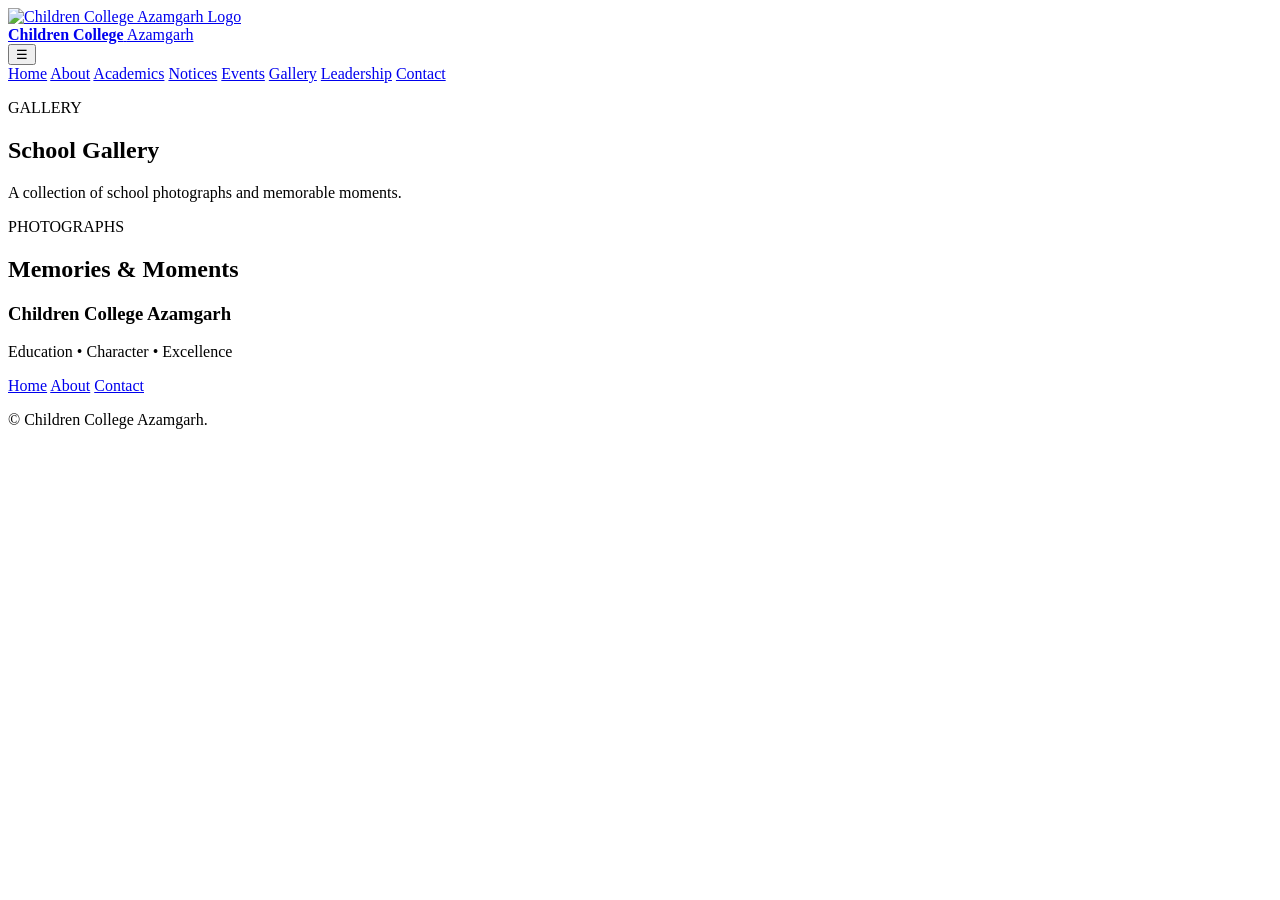
==== html/gallery.html @ 6c2f6b7e "Create gallery.html" ====
<!DOCTYPE html>
<html lang="en">
<head>
    <meta charset="UTF-8">
    <meta name="viewport" content="width=device-width, initial-scale=1.0">

    <meta name="description"
          content="Photo gallery of Children College Azamgarh">

    <title>Gallery | Children College Azamgarh</title>

    <link rel="stylesheet" href="../css/style.css">
    <link rel="stylesheet" href="../css/responsive.css">
</head>

<body>

<header class="site-header">
    <div class="container nav-container">

        <a href="index.html" class="brand">
            <img src="../assets/logo.png" alt="Children College Azamgarh Logo">
            <div>
                <strong>Children College</strong>
                <span>Azamgarh</span>
            </div>
        </a>

        <button class="menu-toggle" id="menuToggle" aria-label="Open navigation">
            ☰
        </button>

        <nav class="main-nav" id="mainNav">
            <a href="index.html">Home</a>
            <a href="about.html">About</a>
            <a href="academics.html">Academics</a>
            <a href="notices.html">Notices</a>
            <a href="events.html">Events</a>
            <a href="gallery.html" class="active">Gallery</a>
            <a href="leadership.html">Leadership</a>
            <a href="contact.html">Contact</a>
        </nav>

    </div>
</header>


<main>

    <section class="page-hero">
        <div class="container">
            <p class="eyebrow">GALLERY</p>
            <h1>School Gallery</h1>
            <p>
                A collection of school photographs and memorable moments.
            </p>
        </div>
    </section>


    <section class="section">
        <div class="container">

            <div class="section-heading">
                <p class="eyebrow">PHOTOGRAPHS</p>
                <h2>Memories & Moments</h2>
            </div>

            <div id="galleryGrid" class="gallery-grid">
                <!-- Gallery loaded by gallery.js -->
            </div>

        </div>
    </section>

</main>


<footer class="site-footer">
    <div class="container footer-content">

        <div>
            <h3>Children College Azamgarh</h3>
            <p>Education • Character • Excellence</p>
        </div>

        <div class="footer-links">
            <a href="index.html">Home</a>
            <a href="about.html">About</a>
            <a href="contact.html">Contact</a>
        </div>

    </div>

    <div class="footer-bottom">
        <p>
            © <span id="currentYear"></span> Children College Azamgarh.
        </p>
    </div>
</footer>


<script src="../js/main.js"></script>
<script src="../js/gallery.js"></script>

</body>
</html>
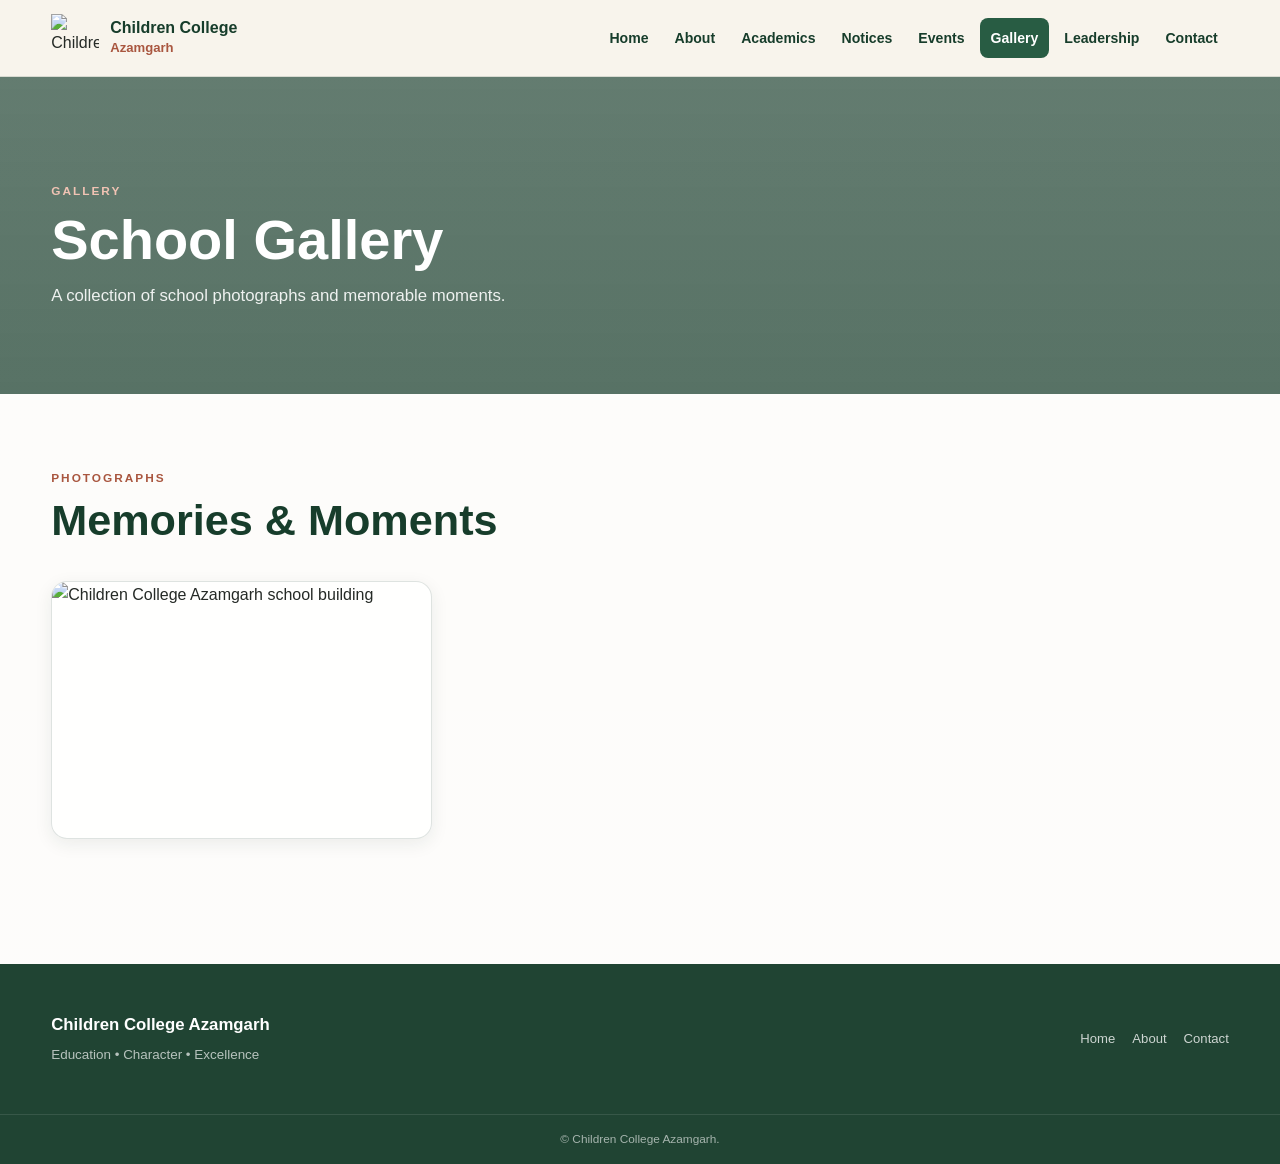
==== commit 8e26f349: "Update gallery.html" ====
--- a/html/gallery.html
+++ b/html/gallery.html
@@ -101,6 +101,7 @@
 
 
 <script src="../js/main.js"></script>
+<script src="../data/gallery.js"></script>
 <script src="../js/gallery.js"></script>
 
 </body>
--- a/css/style.css
+++ b/css/style.css
@@ -0,0 +1,1270 @@
+/* =========================================================
+   CHILDREN COLLEGE AZAMGARH
+   MAIN STYLESHEET
+   ========================================================= */
+
+
+/* =========================================================
+   1. RESET
+   ========================================================= */
+
+* {
+    margin: 0;
+    padding: 0;
+    box-sizing: border-box;
+}
+
+html {
+    scroll-behavior: smooth;
+}
+
+body {
+    min-height: 100vh;
+    font-family: Arial, Helvetica, sans-serif;
+    color: #252a26;
+    background:
+        linear-gradient(
+            rgba(255, 255, 255, 0.78),
+            rgba(255, 255, 255, 0.82)
+        ),
+        url("../assets/images/school-background.jpg") center top / cover scroll no-repeat;
+    background-color: #f5f1e8;
+    line-height: 1.6;
+}
+
+body::before {
+    content: "";
+    position: fixed;
+    inset: 0;
+    z-index: -1;
+    pointer-events: none;
+    background: rgba(255, 255, 255, 0.08);
+}
+
+img {
+    max-width: 100%;
+    display: block;
+}
+
+a {
+    color: inherit;
+    text-decoration: none;
+}
+
+button,
+input,
+textarea {
+    font: inherit;
+}
+
+button {
+    cursor: pointer;
+}
+
+
+/* =========================================================
+   2. VARIABLES
+   ========================================================= */
+
+:root {
+    --green-dark: #173d2b;
+    --green: #285c43;
+    --green-light: #557b64;
+
+    --terracotta: #a9563f;
+    --terracotta-dark: #8c4432;
+
+    --cream: #f8f4eb;
+    --white: #ffffff;
+
+    --text: #252a26;
+    --muted: #667069;
+
+    --border: rgba(23, 61, 43, 0.14);
+
+    --shadow-small:
+        0 5px 18px rgba(22, 45, 34, 0.08);
+
+    --shadow:
+        0 12px 35px rgba(22, 45, 34, 0.12);
+
+    --radius-small: 10px;
+    --radius: 16px;
+    --radius-large: 22px;
+
+    --max-width: 1180px;
+}
+
+
+/* =========================================================
+   3. GENERAL LAYOUT
+   ========================================================= */
+
+.container {
+    width: min(92%, var(--max-width));
+    margin: 0 auto;
+}
+
+.section {
+    padding: 75px 0;
+}
+
+.content-narrow {
+    max-width: 850px;
+}
+
+.center-button {
+    display: flex;
+    justify-content: center;
+    margin-top: 35px;
+}
+
+
+/* =========================================================
+   4. HEADER
+   ========================================================= */
+
+.site-header {
+    position: sticky;
+    top: 0;
+    z-index: 1000;
+
+    background: rgba(248, 244, 235, 0.94);
+    border-bottom: 1px solid var(--border);
+
+    backdrop-filter: blur(14px);
+    -webkit-backdrop-filter: blur(14px);
+}
+
+.nav-container {
+    min-height: 76px;
+
+    display: flex;
+    align-items: center;
+    justify-content: space-between;
+
+    gap: 25px;
+}
+
+
+/* BRAND */
+
+.brand {
+    display: flex;
+    align-items: center;
+    gap: 11px;
+
+    min-width: 190px;
+}
+
+.brand img {
+    width: 48px;
+    height: 48px;
+    object-fit: contain;
+}
+
+.brand strong,
+.brand span {
+    display: block;
+}
+
+.brand strong {
+    color: var(--green-dark);
+    font-size: 1rem;
+    line-height: 1.2;
+}
+
+.brand span {
+    color: var(--terracotta);
+    font-size: 0.82rem;
+    font-weight: 600;
+}
+
+
+/* NAVIGATION */
+
+.main-nav {
+    display: flex;
+    align-items: center;
+    justify-content: flex-end;
+    gap: 4px;
+}
+
+.main-nav a {
+    position: relative;
+
+    padding: 9px 11px;
+
+    color: var(--green-dark);
+    font-size: 0.88rem;
+    font-weight: 600;
+
+    border-radius: 8px;
+
+    transition:
+        background 0.2s ease,
+        color 0.2s ease;
+}
+
+.main-nav a:hover {
+    color: var(--terracotta);
+    background: rgba(169, 86, 63, 0.07);
+}
+
+.main-nav a.active {
+    color: var(--white);
+    background: var(--green);
+}
+
+
+/* MOBILE MENU BUTTON */
+
+.menu-toggle {
+    display: none;
+
+    width: 42px;
+    height: 42px;
+
+    border: 1px solid var(--border);
+    border-radius: 10px;
+
+    background: var(--white);
+    color: var(--green-dark);
+
+    font-size: 1.25rem;
+}
+
+
+/* =========================================================
+   5. HERO
+   ========================================================= */
+
+.hero {
+    position: relative;
+
+    min-height: 640px;
+
+    display: flex;
+    align-items: center;
+    justify-content: center;
+
+    text-align: center;
+
+    overflow: hidden;
+}
+
+.hero-overlay {
+    position: absolute;
+    inset: 0;
+
+    background:
+        linear-gradient(
+            to bottom,
+            rgba(23, 61, 43, 0.22),
+            rgba(23, 61, 43, 0.48)
+        );
+}
+
+.hero-content {
+    position: relative;
+    z-index: 2;
+
+    max-width: 850px;
+
+    padding: 70px 20px;
+    color: var(--white);
+}
+
+.hero-logo {
+    width: 120px;
+    height: 120px;
+
+    object-fit: contain;
+
+    margin: 0 auto 25px;
+
+    filter:
+        drop-shadow(0 8px 18px rgba(0, 0, 0, 0.2));
+}
+
+.hero h1 {
+    margin-bottom: 18px;
+
+    font-size: clamp(2.4rem, 6vw, 4.5rem);
+    line-height: 1.05;
+
+    letter-spacing: -1.5px;
+}
+
+.hero-text {
+    max-width: 650px;
+
+    margin: 0 auto 30px;
+
+    font-size: 1.1rem;
+    color: rgba(255, 255, 255, 0.94);
+}
+
+
+/* =========================================================
+   6. PAGE HERO
+   ========================================================= */
+
+.page-hero {
+    position: relative;
+
+    padding: 105px 0 85px;
+
+    color: var(--white);
+
+    background:
+        linear-gradient(
+            rgba(23, 61, 43, 0.67),
+            rgba(23, 61, 43, 0.72)
+        );
+}
+
+.page-hero h1 {
+    max-width: 850px;
+
+    margin: 7px 0 12px;
+
+    font-size: clamp(2rem, 5vw, 3.5rem);
+    line-height: 1.1;
+}
+
+.page-hero p:last-child {
+    max-width: 700px;
+
+    color: rgba(255, 255, 255, 0.9);
+    font-size: 1.05rem;
+}
+
+
+/* =========================================================
+   7. EYEBROW / SECTION HEADINGS
+   ========================================================= */
+
+.eyebrow {
+    margin-bottom: 8px;
+
+    color: var(--terracotta);
+
+    font-size: 0.74rem;
+    font-weight: 800;
+
+    letter-spacing: 2px;
+    text-transform: uppercase;
+}
+
+.hero .eyebrow {
+    color: #f8d5c9;
+}
+
+.page-hero .eyebrow {
+    color: #f1c3b4;
+}
+
+.section-heading {
+    margin-bottom: 35px;
+}
+
+.section-heading h2,
+.section-content h2,
+.content-narrow h2 {
+    color: var(--green-dark);
+
+    font-size: clamp(1.8rem, 4vw, 2.7rem);
+    line-height: 1.15;
+}
+
+.section-heading h2 {
+    margin-top: 3px;
+}
+
+.section-content h2,
+.content-narrow h2 {
+    margin-bottom: 20px;
+}
+
+.section-content p,
+.content-narrow p {
+    margin-bottom: 15px;
+    color: var(--muted);
+}
+
+
+/* =========================================================
+   8. BUTTONS
+   ========================================================= */
+
+.hero-buttons {
+    display: flex;
+    justify-content: center;
+    align-items: center;
+    flex-wrap: wrap;
+
+    gap: 12px;
+}
+
+.btn {
+    display: inline-flex;
+    align-items: center;
+    justify-content: center;
+
+    min-height: 45px;
+
+    padding: 10px 20px;
+
+    border-radius: 9px;
+
+    font-weight: 700;
+    font-size: 0.9rem;
+
+    border: 1px solid transparent;
+
+    transition:
+        transform 0.2s ease,
+        box-shadow 0.2s ease,
+        background 0.2s ease;
+}
+
+.btn:hover {
+    transform: translateY(-2px);
+    box-shadow: var(--shadow-small);
+}
+
+.btn-primary {
+    background: var(--terracotta);
+    color: var(--white);
+}
+
+.btn-primary:hover {
+    background: var(--terracotta-dark);
+}
+
+.btn-secondary {
+    background: var(--green);
+    color: var(--white);
+}
+
+.btn-secondary:hover {
+    background: var(--green-dark);
+}
+
+.btn-outline {
+    border-color: rgba(255, 255, 255, 0.7);
+    background: rgba(255, 255, 255, 0.1);
+    color: var(--white);
+}
+
+.btn-outline:hover {
+    background: rgba(255, 255, 255, 0.2);
+}
+
+.text-link {
+    color: var(--terracotta);
+
+    font-size: 0.9rem;
+    font-weight: 800;
+
+    transition: color 0.2s ease;
+}
+
+.text-link:hover {
+    color: var(--green);
+}
+
+
+/* =========================================================
+   9. QUICK ACCESS CARDS
+   ========================================================= */
+
+.quick-section {
+    padding-top: 65px;
+}
+
+.quick-grid {
+    display: grid;
+    grid-template-columns: repeat(4, 1fr);
+    gap: 18px;
+}
+
+.quick-card {
+    min-height: 180px;
+
+    display: flex;
+    flex-direction: column;
+    justify-content: flex-start;
+
+    padding: 25px;
+
+    background: rgba(255, 255, 255, 0.88);
+
+    border: 1px solid var(--border);
+    border-radius: var(--radius);
+
+    box-shadow: var(--shadow-small);
+
+    backdrop-filter: blur(8px);
+    -webkit-backdrop-filter: blur(8px);
+
+    transition:
+        transform 0.2s ease,
+        box-shadow 0.2s ease,
+        border-color 0.2s ease;
+}
+
+.quick-card:hover {
+    transform: translateY(-5px);
+
+    border-color: rgba(169, 86, 63, 0.25);
+
+    box-shadow: var(--shadow);
+}
+
+.card-icon {
+    width: 45px;
+    height: 45px;
+
+    display: flex;
+    align-items: center;
+    justify-content: center;
+
+    margin-bottom: 15px;
+
+    border-radius: 11px;
+
+    background: rgba(40, 92, 67, 0.1);
+
+    font-size: 1.3rem;
+}
+
+.quick-card h3 {
+    margin-bottom: 7px;
+
+    color: var(--green-dark);
+    font-size: 1.05rem;
+}
+
+.quick-card p {
+    color: var(--muted);
+    font-size: 0.87rem;
+}
+
+
+/* =========================================================
+   10. SPLIT SECTION
+   ========================================================= */
+
+.split-section {
+    display: grid;
+    grid-template-columns: 1.3fr 0.7fr;
+    gap: 50px;
+    align-items: center;
+}
+
+.info-panel {
+    padding: 32px;
+
+    background:
+        linear-gradient(
+            135deg,
+            rgba(23, 61, 43, 0.94),
+            rgba(40, 92, 67, 0.94)
+        );
+
+    color: var(--white);
+
+    border-radius: var(--radius-large);
+
+    box-shadow: var(--shadow);
+}
+
+.panel-label {
+    display: block;
+
+    margin-bottom: 10px;
+
+    color: #cce0d4;
+
+    font-size: 0.7rem;
+    font-weight: 800;
+
+    letter-spacing: 1.8px;
+}
+
+.info-panel h3 {
+    margin-bottom: 12px;
+
+    font-size: 1.5rem;
+}
+
+.info-panel p {
+    color: rgba(255, 255, 255, 0.82);
+}
+
+
+/* =========================================================
+   11. HEADING ROW
+   ========================================================= */
+
+.heading-row {
+    display: flex;
+    align-items: flex-end;
+    justify-content: space-between;
+    gap: 20px;
+}
+
+
+/* =========================================================
+   12. NOTICE CARDS
+   ========================================================= */
+
+.notice-grid {
+    display: grid;
+    grid-template-columns: repeat(3, 1fr);
+    gap: 18px;
+}
+
+.notice-card {
+    padding: 23px;
+
+    background: rgba(255, 255, 255, 0.9);
+
+    border: 1px solid var(--border);
+    border-left: 4px solid var(--terracotta);
+
+    border-radius: var(--radius-small);
+
+    box-shadow: var(--shadow-small);
+}
+
+.notice-date {
+    display: inline-block;
+
+    margin-bottom: 10px;
+
+    color: var(--terracotta);
+
+    font-size: 0.74rem;
+    font-weight: 800;
+
+    letter-spacing: 0.8px;
+}
+
+.notice-card h3 {
+    margin-bottom: 7px;
+
+    color: var(--green-dark);
+
+    font-size: 1.05rem;
+}
+
+.notice-card p {
+    color: var(--muted);
+    font-size: 0.88rem;
+}
+
+.notice-list {
+    display: grid;
+    gap: 15px;
+}
+
+.notice-list .notice-card {
+    display: block;
+}
+
+
+/* =========================================================
+   13. EVENT CARDS
+   ========================================================= */
+
+.event-grid {
+    display: grid;
+    grid-template-columns: repeat(3, 1fr);
+    gap: 18px;
+}
+
+.event-card {
+    overflow: hidden;
+
+    background: rgba(255, 255, 255, 0.9);
+
+    border: 1px solid var(--border);
+    border-radius: var(--radius);
+
+    box-shadow: var(--shadow-small);
+}
+
+.event-card-content {
+    padding: 23px;
+}
+
+.event-date {
+    display: inline-flex;
+
+    margin-bottom: 11px;
+
+    padding: 5px 9px;
+
+    border-radius: 6px;
+
+    background: rgba(40, 92, 67, 0.1);
+
+    color: var(--green);
+
+    font-size: 0.74rem;
+    font-weight: 800;
+}
+
+.event-card h3 {
+    margin-bottom: 7px;
+
+    color: var(--green-dark);
+}
+
+.event-card p {
+    color: var(--muted);
+    font-size: 0.88rem;
+}
+
+
+/* =========================================================
+   14. LEADERSHIP
+   ========================================================= */
+
+.leadership-grid {
+    display: grid;
+    grid-template-columns: repeat(3, 1fr);
+    gap: 18px;
+}
+
+.leader-card {
+    display: flex;
+    align-items: center;
+    gap: 17px;
+
+    padding: 21px;
+
+    background: rgba(255, 255, 255, 0.9);
+
+    border: 1px solid var(--border);
+    border-radius: var(--radius);
+
+    box-shadow: var(--shadow-small);
+}
+
+.leader-placeholder,
+.leader-avatar {
+    flex-shrink: 0;
+
+    display: flex;
+    align-items: center;
+    justify-content: center;
+
+    border-radius: 50%;
+
+    background:
+        linear-gradient(
+            135deg,
+            var(--green),
+            var(--green-dark)
+        );
+
+    color: var(--white);
+
+    font-weight: 800;
+}
+
+.leader-placeholder {
+    width: 54px;
+    height: 54px;
+
+    font-size: 1.1rem;
+}
+
+.leader-card span,
+.leader-role {
+    display: block;
+
+    margin-bottom: 4px;
+
+    color: var(--terracotta);
+
+    font-size: 0.68rem;
+    font-weight: 800;
+
+    letter-spacing: 1px;
+}
+
+.leader-card h3 {
+    color: var(--green-dark);
+    font-size: 1rem;
+}
+
+
+/* LARGE LEADERSHIP PAGE */
+
+.leadership-large-grid {
+    display: grid;
+    grid-template-columns: repeat(3, 1fr);
+    gap: 22px;
+}
+
+.leader-profile {
+    padding: 30px;
+
+    background: rgba(255, 255, 255, 0.9);
+
+    border: 1px solid var(--border);
+    border-radius: var(--radius-large);
+
+    box-shadow: var(--shadow-small);
+}
+
+.leader-avatar {
+    width: 80px;
+    height: 80px;
+
+    margin-bottom: 22px;
+
+    font-size: 1.7rem;
+}
+
+.leader-profile h2 {
+    margin-bottom: 10px;
+
+    color: var(--green-dark);
+
+    font-size: 1.4rem;
+}
+
+.leader-profile p {
+    color: var(--muted);
+}
+
+
+/* =========================================================
+   15. FEATURE CARDS
+   ========================================================= */
+
+.feature-grid {
+    display: grid;
+    grid-template-columns: repeat(3, 1fr);
+    gap: 20px;
+}
+
+.feature-card {
+    position: relative;
+
+    padding: 30px;
+
+    background: rgba(255, 255, 255, 0.88);
+
+    border: 1px solid var(--border);
+    border-radius: var(--radius);
+
+    box-shadow: var(--shadow-small);
+
+    overflow: hidden;
+}
+
+.feature-number {
+    display: block;
+
+    margin-bottom: 18px;
+
+    color: var(--terracotta);
+
+    font-size: 0.8rem;
+    font-weight: 900;
+
+    letter-spacing: 1px;
+}
+
+.feature-card h3 {
+    margin-bottom: 10px;
+
+    color: var(--green-dark);
+}
+
+.feature-card p {
+    color: var(--muted);
+    font-size: 0.9rem;
+}
+
+
+/* =========================================================
+   16. GALLERY
+   ========================================================= */
+
+.gallery-grid {
+    display: grid;
+    grid-template-columns: repeat(3, 1fr);
+    gap: 18px;
+}
+
+.gallery-item {
+    position: relative;
+
+    min-height: 230px;
+
+    overflow: hidden;
+
+    background: rgba(255, 255, 255, 0.8);
+
+    border: 1px solid var(--border);
+    border-radius: var(--radius);
+
+    box-shadow: var(--shadow-small);
+}
+
+.gallery-item img {
+    width: 100%;
+    height: 100%;
+
+    min-height: 230px;
+
+    object-fit: cover;
+
+    transition: transform 0.35s ease;
+}
+
+.gallery-item:hover img {
+    transform: scale(1.04);
+}
+
+.gallery-caption {
+    position: absolute;
+
+    left: 0;
+    right: 0;
+    bottom: 0;
+
+    padding: 16px;
+
+    background:
+        linear-gradient(
+            transparent,
+            rgba(0, 0, 0, 0.72)
+        );
+
+    color: var(--white);
+
+    font-size: 0.9rem;
+    font-weight: 700;
+}
+
+
+/* =========================================================
+   17. CONTACT
+   ========================================================= */
+
+.contact-grid {
+    display: grid;
+    grid-template-columns: 1fr 1fr;
+    gap: 35px;
+    align-items: start;
+}
+
+.contact-info {
+    padding: 10px 0;
+}
+
+.contact-info h2 {
+    margin-bottom: 30px;
+
+    color: var(--green-dark);
+    font-size: 2rem;
+}
+
+.contact-item {
+    display: flex;
+    align-items: flex-start;
+    gap: 14px;
+
+    margin-bottom: 22px;
+}
+
+.contact-item > span {
+    width: 42px;
+    height: 42px;
+
+    display: flex;
+    align-items: center;
+    justify-content: center;
+
+    flex-shrink: 0;
+
+    border-radius: 10px;
+
+    background: rgba(40, 92, 67, 0.1);
+
+    font-size: 1.05rem;
+}
+
+.contact-item strong {
+    color: var(--green-dark);
+}
+
+.contact-item p {
+    margin-top: 2px;
+    color: var(--muted);
+}
+
+.contact-card {
+    padding: 32px;
+
+    background: rgba(255, 255, 255, 0.92);
+
+    border: 1px solid var(--border);
+    border-radius: var(--radius-large);
+
+    box-shadow: var(--shadow);
+}
+
+.contact-card h2 {
+    margin-bottom: 25px;
+
+    color: var(--green-dark);
+}
+
+.contact-card form {
+    display: flex;
+    flex-direction: column;
+}
+
+.contact-card label {
+    margin: 12px 0 6px;
+
+    color: var(--green-dark);
+
+    font-size: 0.85rem;
+    font-weight: 700;
+}
+
+.contact-card input,
+.contact-card textarea {
+    width: 100%;
+
+    padding: 12px 13px;
+
+    background: #fff;
+
+    border: 1px solid rgba(23, 61, 43, 0.18);
+    border-radius: 8px;
+
+    color: var(--text);
+
+    outline: none;
+
+    transition:
+        border-color 0.2s ease,
+        box-shadow 0.2s ease;
+}
+
+.contact-card input:focus,
+.contact-card textarea:focus {
+    border-color: var(--green);
+
+    box-shadow:
+        0 0 0 3px rgba(40, 92, 67, 0.08);
+}
+
+.contact-card textarea {
+    resize: vertical;
+    min-height: 120px;
+}
+
+.contact-card .btn {
+    margin-top: 18px;
+}
+
+.form-message {
+    margin-top: 12px;
+
+    color: var(--green);
+
+    font-size: 0.85rem;
+}
+
+
+/* =========================================================
+   18. CONTACT PREVIEW
+   ========================================================= */
+
+.contact-preview {
+    padding-top: 30px;
+}
+
+.contact-box {
+    display: flex;
+    align-items: center;
+    justify-content: space-between;
+
+    gap: 25px;
+
+    padding: 35px;
+
+    background:
+        linear-gradient(
+            135deg,
+            rgba(23, 61, 43, 0.95),
+            rgba(40, 92, 67, 0.95)
+        );
+
+    border-radius: var(--radius-large);
+
+    box-shadow: var(--shadow);
+
+    color: var(--white);
+}
+
+.contact-box h2 {
+    margin-bottom: 7px;
+
+    font-size: 1.8rem;
+}
+
+.contact-box p:last-child {
+    color: rgba(255, 255, 255, 0.8);
+}
+
+
+/* =========================================================
+   19. PLACEHOLDER INFORMATION
+   ========================================================= */
+
+.placeholder-note {
+    padding: 13px 15px;
+
+    background: rgba(169, 86, 63, 0.06);
+
+    border-left: 3px solid var(--terracotta);
+
+    color: var(--muted) !important;
+
+    border-radius: 5px;
+}
+
+
+/* =========================================================
+   20. FOOTER
+   ========================================================= */
+
+.site-footer {
+    margin-top: 50px;
+
+    background:
+        rgba(23, 61, 43, 0.96);
+
+    color: var(--white);
+}
+
+.footer-content {
+    min-height: 150px;
+
+    display: flex;
+    align-items: center;
+    justify-content: space-between;
+
+    gap: 30px;
+}
+
+.footer-content h3 {
+    margin-bottom: 5px;
+
+    font-size: 1.05rem;
+}
+
+.footer-content p {
+    color: rgba(255, 255, 255, 0.68);
+
+    font-size: 0.84rem;
+}
+
+.footer-links {
+    display: flex;
+    flex-wrap: wrap;
+
+    justify-content: flex-end;
+
+    gap: 7px 17px;
+}
+
+.footer-links a {
+    color: rgba(255, 255, 255, 0.78);
+
+    font-size: 0.82rem;
+
+    transition: color 0.2s ease;
+}
+
+.footer-links a:hover {
+    color: #ffffff;
+}
+
+.footer-bottom {
+    padding: 15px 20px;
+
+    text-align: center;
+
+    border-top: 1px solid rgba(255, 255, 255, 0.1);
+}
+
+.footer-bottom p {
+    color: rgba(255, 255, 255, 0.6);
+
+    font-size: 0.74rem;
+}
+
+
+/* =========================================================
+   21. EMPTY / LOADING STATES
+   ========================================================= */
+
+.empty-state {
+    padding: 30px;
+
+    text-align: center;
+
+    background: rgba(255, 255, 255, 0.82);
+
+    border: 1px dashed var(--border);
+    border-radius: var(--radius);
+
+    color: var(--muted);
+}
+
+
+/* ====================================
+===============
+   22. ACCESSIBILITY
+   ========================================================= */
+
+a:focus-visible,
+button:focus-visible,
+input:focus-visible,
+textarea:focus-visible {
+    outline: 3px solid rgba(169, 86, 63, 0.35);
+    outline-offset: 3px;
+}
+
+
+/* =========================================================
+   23. REDUCED MOTION
+   ========================================================= */
+
+@media (prefers-reduced-motion: reduce) {
+    html {
+        scroll-behavior: auto;
+    }
+
+    *,
+    *::before,
+    *::after {
+        transition: none !important;
+        animation: none !important;
+    }
+  }
--- a/css/responsive.css
+++ b/css/responsive.css
@@ -0,0 +1,488 @@
+/* =========================================================
+   CHILDREN COLLEGE AZAMGARH
+   RESPONSIVE STYLESHEET
+   ========================================================= */
+
+
+/* =========================================================
+   TABLETS / SMALL LAPTOPS
+   ========================================================= */
+
+@media (max-width: 1050px) {
+
+    .main-nav {
+        gap: 1px;
+    }
+
+    .main-nav a {
+        padding: 8px 8px;
+        font-size: 0.82rem;
+    }
+
+    .quick-grid {
+        grid-template-columns: repeat(2, 1fr);
+    }
+
+    .notice-grid,
+    .event-grid {
+        grid-template-columns: repeat(2, 1fr);
+    }
+
+    .leadership-grid,
+    .leadership-large-grid {
+        grid-template-columns: repeat(2, 1fr);
+    }
+
+    .feature-grid {
+        grid-template-columns: repeat(2, 1fr);
+    }
+
+    .gallery-grid {
+        grid-template-columns: repeat(2, 1fr);
+    }
+
+    .split-section {
+        grid-template-columns: 1fr;
+        gap: 30px;
+    }
+
+}
+
+
+/* =========================================================
+   MOBILE NAVIGATION
+   ========================================================= */
+
+@media (max-width: 850px) {
+
+    .nav-container {
+        min-height: 68px;
+    }
+
+    .menu-toggle {
+        display: flex;
+        align-items: center;
+        justify-content: center;
+    }
+
+    .main-nav {
+        position: absolute;
+
+        top: 68px;
+        left: 4%;
+        right: 4%;
+
+        display: none;
+        flex-direction: column;
+        align-items: stretch;
+
+        padding: 10px;
+
+        background: rgba(248, 244, 235, 0.98);
+
+        border: 1px solid var(--border);
+        border-radius: 14px;
+
+        box-shadow: var(--shadow);
+
+        backdrop-filter: blur(15px);
+        -webkit-backdrop-filter: blur(15px);
+    }
+
+    .main-nav.open {
+        display: flex;
+    }
+
+    .main-nav a {
+        width: 100%;
+
+        padding: 11px 13px;
+
+        border-radius: 8px;
+    }
+
+    .main-nav a.active {
+        background: var(--green);
+        color: #ffffff;
+    }
+
+}
+
+
+/* =========================================================
+   MOBILE
+   ========================================================= */
+
+@media (max-width: 650px) {
+
+    body {
+        background-position: center top;
+        background-size: auto 100%;
+        background-repeat: repeat-y;
+        background-attachment: scroll;
+    }
+
+
+    /* CONTAINER */
+
+    .container {
+        width: min(92%, 520px);
+    }
+
+
+    /* SECTIONS */
+
+    .section {
+        padding: 50px 0;
+    }
+
+    .quick-section {
+        padding-top: 45px;
+    }
+
+
+    /* HEADER */
+
+    .brand {
+        min-width: 0;
+    }
+
+    .brand img {
+        width: 42px;
+        height: 42px;
+    }
+
+    .brand strong {
+        font-size: 0.9rem;
+    }
+
+    .brand span {
+        font-size: 0.74rem;
+    }
+
+
+    /* HERO */
+
+    .hero {
+        min-height: 560px;
+    }
+
+    .hero-content {
+        padding: 55px 15px;
+    }
+
+    .hero-logo {
+        width: 92px;
+        height: 92px;
+
+        margin-bottom: 20px;
+    }
+
+    .hero h1 {
+        font-size: 2.25rem;
+        letter-spacing: -0.7px;
+    }
+
+    .hero-text {
+        font-size: 0.95rem;
+    }
+
+    .hero-buttons {
+        gap: 9px;
+    }
+
+    .hero-buttons .btn {
+        min-height: 42px;
+        padding: 9px 16px;
+    }
+
+
+    /* PAGE HERO */
+
+    .page-hero {
+        padding: 70px 0 60px;
+    }
+
+    .page-hero h1 {
+        font-size: 2.15rem;
+    }
+
+    .page-hero p:last-child {
+        font-size: 0.92rem;
+    }
+
+
+    /* HEADINGS */
+
+    .section-heading {
+        margin-bottom: 25px;
+    }
+
+    .section-heading h2,
+    .section-content h2,
+    .content-narrow h2 {
+        font-size: 1.8rem;
+    }
+
+
+    /* QUICK CARDS */
+
+    .quick-grid {
+        grid-template-columns: repeat(2, 1fr);
+        gap: 10px;
+    }
+
+    .quick-card {
+        min-height: 145px;
+
+        padding: 16px;
+
+        border-radius: 12px;
+    }
+
+    .card-icon {
+        width: 36px;
+        height: 36px;
+
+        margin-bottom: 10px;
+
+        font-size: 1rem;
+        border-radius: 8px;
+    }
+
+    .quick-card h3 {
+        font-size: 0.92rem;
+    }
+
+    .quick-card p {
+        font-size: 0.75rem;
+        line-height: 1.45;
+    }
+
+
+    /* SPLIT */
+
+    .info-panel {
+        padding: 24px;
+
+        border-radius: 15px;
+    }
+
+    .info-panel h3 {
+        font-size: 1.3rem;
+    }
+
+
+    /* NOTICE */
+
+    .notice-grid,
+    .event-grid {
+        grid-template-columns: 1fr;
+        gap: 12px;
+    }
+
+    .notice-card {
+        padding: 18px;
+    }
+
+    .notice-card h3 {
+        font-size: 0.95rem;
+    }
+
+    .notice-card p {
+        font-size: 0.82rem;
+    }
+
+
+    /* EVENTS */
+
+    .event-card-content {
+        padding: 18px;
+    }
+
+    .event-card h3 {
+        font-size: 0.98rem;
+    }
+
+
+    /* LEADERSHIP */
+
+    .leadership-grid,
+    .leadership-large-grid {
+        grid-template-columns: 1fr;
+        gap: 12px;
+    }
+
+    .leader-card {
+        padding: 16px;
+    }
+
+    .leader-placeholder {
+        width: 46px;
+        height: 46px;
+    }
+
+    .leader-profile {
+        padding: 23px;
+    }
+
+    .leader-avatar {
+        width: 65px;
+        height: 65px;
+    }
+
+    .leader-profile h2 {
+        font-size: 1.2rem;
+    }
+
+
+    /* FEATURE CARDS */
+
+    .feature-grid {
+        grid-template-columns: 1fr;
+        gap: 12px;
+    }
+
+    .feature-card {
+        padding: 22px;
+    }
+
+
+    /* GALLERY */
+
+    .gallery-grid {
+        grid-template-columns: repeat(2, 1fr);
+        gap: 9px;
+    }
+
+    .gallery-item,
+    .gallery-item img {
+        min-height: 145px;
+    }
+
+    .gallery-caption {
+        padding: 9px;
+
+        font-size: 0.72rem;
+    }
+
+
+    /* CONTACT */
+
+    .contact-grid {
+        grid-template-columns: 1fr;
+        gap: 25px;
+    }
+
+    .contact-info h2 {
+        font-size: 1.7rem;
+    }
+
+    .contact-card {
+        padding: 22px;
+    }
+
+
+    /* CONTACT PREVIEW */
+
+    .contact-box {
+        flex-direction: column;
+        align-items: flex-start;
+
+        padding: 25px;
+
+        border-radius: 16px;
+    }
+
+    .contact-box h2 {
+        font-size: 1.45rem;
+    }
+
+
+    /* FOOTER */
+
+    .footer-content {
+        min-height: auto;
+
+        padding: 35px 0;
+
+        flex-direction: column;
+        align-items: flex-start;
+    }
+
+    .footer-links {
+        justify-content: flex-start;
+    }
+
+}
+
+
+/* =========================================================
+   VERY SMALL PHONES
+   ========================================================= */
+
+@media (max-width: 380px) {
+
+    .container {
+        width: 94%;
+    }
+
+    .brand strong {
+        font-size: 0.82rem;
+    }
+
+    .brand span {
+        font-size: 0.68rem;
+    }
+
+    .hero {
+        min-height: 520px;
+    }
+
+    .hero h1 {
+        font-size: 1.95rem;
+    }
+
+    .hero-logo {
+        width: 78px;
+        height: 78px;
+    }
+
+    .quick-card {
+        min-height: 135px;
+        padding: 13px;
+    }
+
+    .quick-card p {
+        font-size: 0.7rem;
+    }
+
+    .gallery-item,
+    .gallery-item img {
+        min-height: 125px;
+    }
+
+}
+
+
+/* =========================================================
+   LANDSCAPE PHONES
+   ========================================================= */
+
+@media (max-width: 850px) and (orientation: landscape) {
+
+    .hero {
+        min-height: 480px;
+    }
+
+    .hero-content {
+        padding: 35px 15px;
+    }
+
+    .hero-logo {
+        width: 70px;
+        height: 70px;
+        margin-bottom: 12px;
+    }
+
+}
